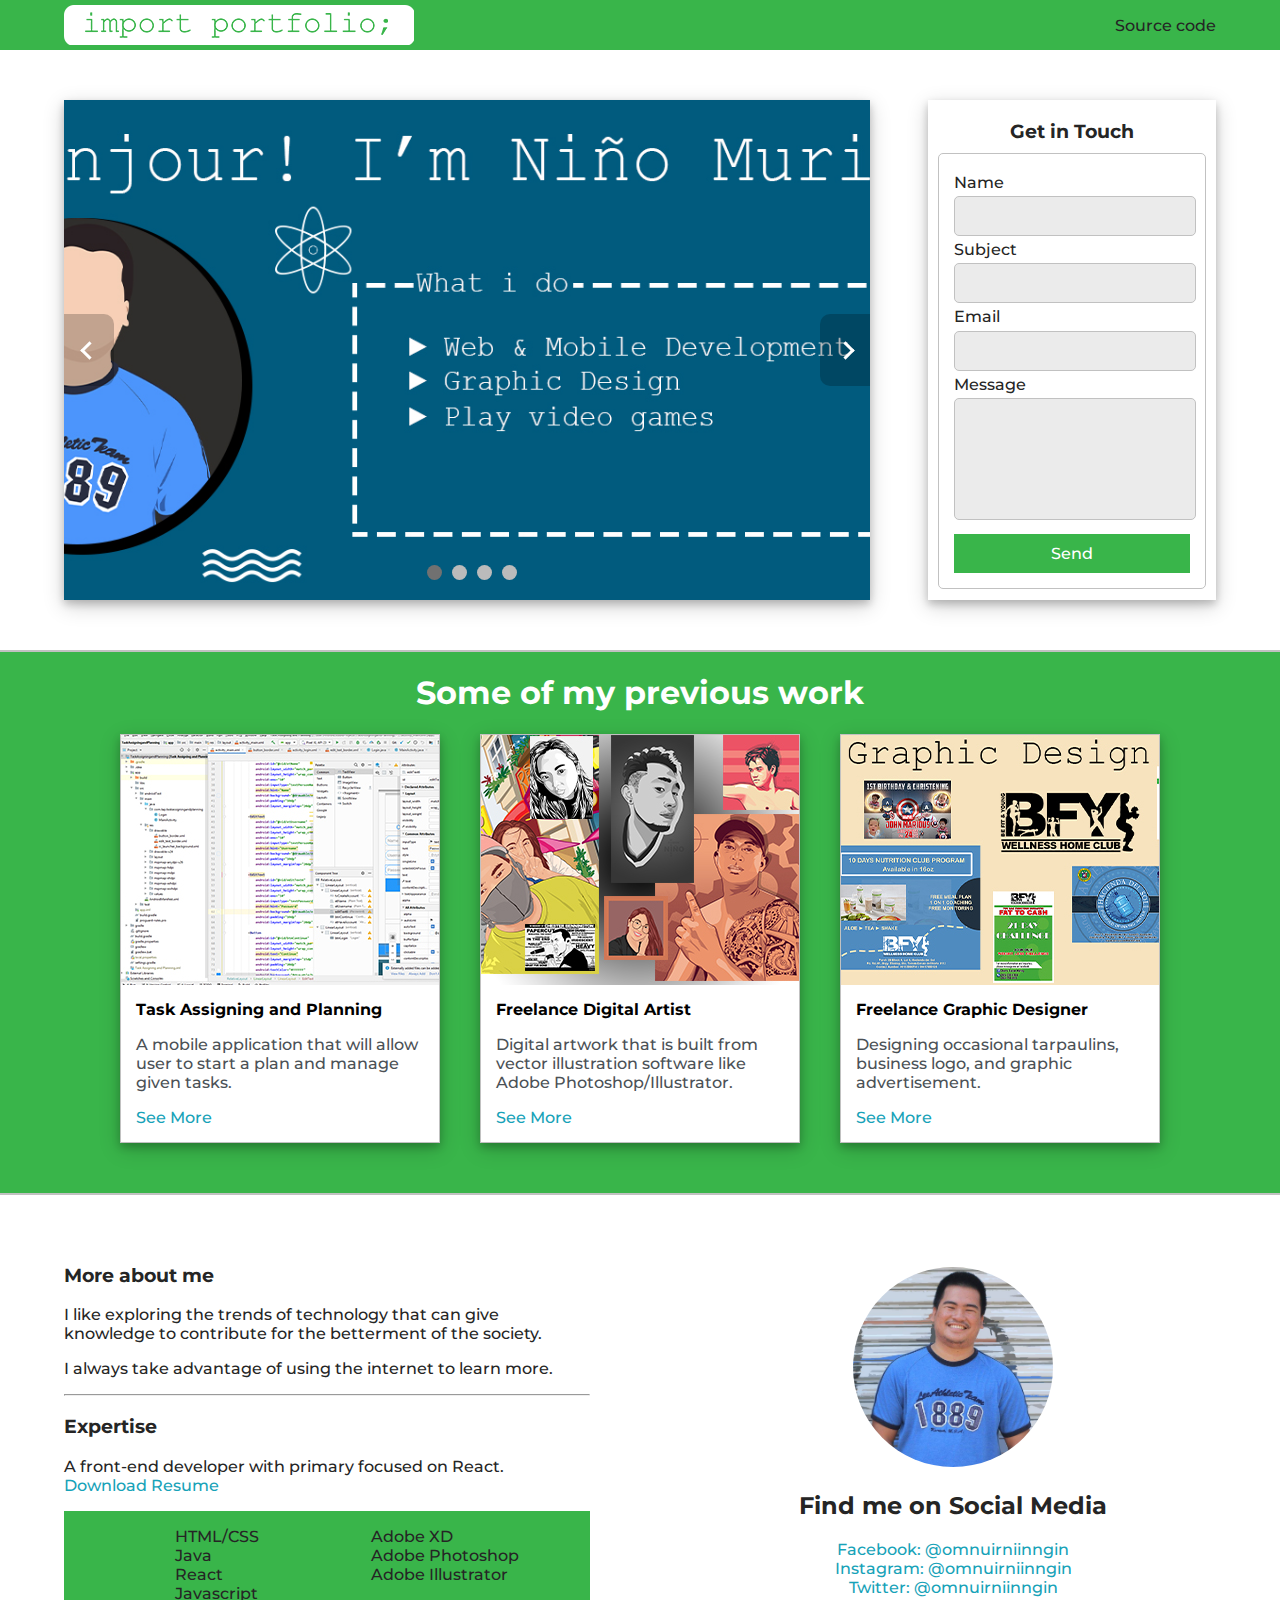
==== index.html @ 2a099489 "Add files via upload" ====
<!DOCTYPE html>
<html>
    <head>
        <title>Nino Muring</title>

        <meta name="viewport" content="width=device-width",
        initial-scale=1, maximum-scale=1, minimum-scale=1/>

        <link rel="stylesheet" type="text/css" href="default.css">

        <style>
            @import url('https://fonts.googleapis.com/css2?family=Montserrat:wght@500&display=swap');
        </style>
    </head>
    <body>
        <header>
            <img id="logo" src="images/logo.png" alt="logo">
            <a target="_blank" href="#">Source code</a>
        </header>

        <section class="s1">
            <div class="main_container">
                <div class="section_one_wrapper">
                    <div class="gallery_container">
                        <div class="slide_container">
                            <div onclick="plusSlides(-1)" class="left_arrow"><span class="arrow arrow_left"></span></div>
                            <div onclick="plusSlides(1)" class="right_arrow"><span class="arrow arrow_right"></span></div>
                            <div class="image_holder">
                                <img src="images/img_1.jpg">
                            </div>
                            <div class="image_holder">
                                <img src="images/img_2.jpg">
                            </div>
                            <div class="image_holder">
                                <img src="images/img_3.jpg">
                            </div>
                            <div class="image_holder">
                                <img src="images/img_4.jpg">
                            </div>
                            <div id="dots_container"></div>
                        </div>
                    </div>
            
                    <div class="contact_form">
                        <h3 style="text-align: center; margin: 10px;">Get in Touch</h3>
                        <form action="" id="contact_form">
                            <label for="">Name</label>
                            <input class="input_field" type="text" name="name">
        
                            <label for="">Subject</label>
                            <input class="input_field" type="text" name="subject">
        
                            <label for="">Email</label>
                            <input class="input_field" type="text" name="email">
        
                            <label for="">Message</label>
                            <textarea class="input_field" type="text" name="message"></textarea>
        
                            <input id="submit_btn" type="submit" value="Send">
                        </form>
                    </div>
                </div>
            </div>
        </section>

        <section class="s2">
            <div class="main_container">
                <div class="section_title">
                    <h1 style="text-align: center; color: #fff;">Some of my previous work</h1>
                </div>

                <div class="works_wrapper">

                    <div class="post">
                        <img class="thumbnail" src="images/tap.jpg" alt="">
                        <div class="work_preview">
                            <h4 class="work_title">Task Assigning and Planning</h4>
                            <p class="work_intro">A mobile application that will allow user
                                to start a plan and manage given tasks. </p>
                            <a href="#">See More</a>
                        </div>
                    </div>

                    <div class="post">
                        <img class="thumbnail" src="images/digiart.jpg" alt="">
                        <div class="work_preview">
                            <h4 class="work_title">Freelance Digital Artist</h4>
                            <p class="work_intro">Digital artwork that is built from
                                vector illustration software like Adobe Photoshop/Illustrator.
                            </p>
                            <a href="#">See More</a>
                        </div>
                    </div>

                    <div class="post">
                        <img class="thumbnail" src="images/graphic_design.jpg" alt="">
                        <div class="work_preview">
                            <h4 class="work_title">Freelance Graphic Designer</h4>
                            <p class="work_intro">Designing occasional tarpaulins, business logo, and 
                                graphic advertisement.
                            </p>
                            <a href="#">See More</a>
                        </div>
                    </div>

                </div>
            </div>
        </section>

        <section class="s1">
            <div class="main_container">

                <div class="about_wrapper">
                    <div class="about_me">
                        
                        <h3>More about me</h3>
                        <p>I like exploring the trends of technology that can give
                            knowledge to contribute for the betterment of the society.
                        </p>

                        <p>I always take advantage of using the internet to learn more.
                        </p>

                        <hr>

                        <h3>Expertise</h3>
                        
                        <p>A front-end developer with primary focused on React. <a target="_blank" href="#">
                            Download Resume
                        </a></p>

                        <div id="skills">
                            <ul>
                                <li>HTML/CSS</li>
                                <li>Java</li>
                                <li>React</li>
                                <li>Javascript</li>
                            </ul>

                            <ul>
                                <li>Adobe XD</li>
                                <li>Adobe Photoshop</li>
                                <li>Adobe Illustrator</li>
                            </ul>

                        </div>
                    </div>

                    <div class="social_links">
                        <img id="social_img" src="images/profile.jpg" alt="">
                        <h2>Find me on Social Media</h2>
                        <a target="_blank" href="#">Facebook: @omnuirniinngin</a>
                        <br>
                        <a target="_blank" href="#">Instagram: @omnuirniinngin</a>
                        <br>
                        <a target="_blank" href="#">Twitter: @omnuirniinngin</a>
                    </div>

                </div>

            </div>
        </section>

        <script src= "index.js"></script>
    </body>
</html>
---- default.css ----
:root{
    --mainColor: #39b54a;
    --secondaryColor: #ebebeb;

    --borderColor: #c1c1c1;

    --mainText: #252525;
    --secondaryText: #252525;
}


html, body{
    padding: 0;
    margin: 0;
}

h1, h2, h3, h4, h5, h6, strong{
    color: var(--mainText);
    font-family: "Montserrat", sans-serif;
}


header{
    display: flex;
    justify-content: center;
    align-items: center;
    background-color: var(--mainColor);
    padding: 10px 0px 10px;
}

li, label, input, textarea, p{
    color: var(--mainText);
    font-family: "Montserrat", sans-serif;
    font-weight: 500;
    font-size: 16px;
    resize: none;
    
}

a{
    text-decoration: none;
    color: #17a2b8;
    font-family: "Montserrat", sans-serif;
    font-weight: 500;
}

a:hover{
    color: var(--mainText);
}

ul{
    list-style: none;
}

header{
    display: flex;
    justify-content: space-between;
    align-items: center;
    padding: 5px 5%;
}

header a{
    text-decoration: none;
    font-family: "Montserrat", sans-serif;
    font-weight: 500;
    color: var(--mainText);
}

header a{
    transition: all 0.3 ease 0s;
}

header a:hover{
    color: var(--secondaryColor);
}

/* .nav_links{
    list-style: none;
}
.nav_links li{
    display: inline-block;
}
.nav_links li a{
    transition: all 0.3 ease 0s;
}
.nav_links li a:hover{
    color: var(--secondaryColor);
} */

.s1{
    overflow: auto;
    border-bottom: 2px solid var(--borderColor);
    padding-bottom: 50px;
}
.s2{
    overflow: auto;
    border-bottom: 2px solid var(--borderColor);
    background-color: var(--mainColor);
}


.gallery_container{
    width: 100%;
    height: 100%;
    max-width: 70%;
    user-select: none;
    box-shadow: 0 4px 8px 0 rgba(0, 0, 0, 0.2), 0 6px 20px 0 rgba(0, 0, 0, 0.19);
    box-sizing: border-box;
    margin-top: 50px;
    float: left;

}

.gallery_container .slide_container{
    width: 100%;
    height: 500px;
    overflow: hidden;
    background-color: var(--mainColor);
    position: relative;
}

.gallery_container .slide_container .image_holder{
    width: 100%;
    height: 500px;
    position: absolute;
    opacity: 0;
}

.gallery_container .slide_container .image_holder img{
    width: 100%;
    height: 500px;
    object-fit: cover;
}

.gallery_container .slide_container .left_arrow, .gallery_container .slide_container .right_arrow{
    width: 50px;
    background: #00000036;
    position: absolute;
    left: 0;
    z-index: 1;
    transition: background 0.5s;
    height: 72px;
    top: 50%;
    transform: translateY(-50%);
    border-top-right-radius: 10px;
    border-bottom-right-radius: 10px;
}

.gallery_container .slide_container .right_arrow{
    left: auto;
    right: 0;
    border-top-left-radius: 10px;
    border-bottom-left-radius: 10px;
    border-top-right-radius: 0px;
    border-bottom-right-radius: 0px;
    
}
.gallery_container .slide_container .left_arrow:hover, .gallery_container .slide_container .right_arrow:hover{
    background: #000000a8;
    cursor: pointer;
}

.gallery_container .slide_container .arrow{
    display: inline-block;
    border: 3px solid white;
    width: 10px;
    height: 10px;
    border-left: none;
    border-bottom: none;
    margin: auto;
    position: absolute;
    left: 0;
    right: 0;
    top: 0;
    bottom: 0;
}

.gallery_container .slide_container .arrow.arrow_left{
    transform: rotateZ(-135deg);
}
.gallery_container .slide_container .arrow.arrow_right{
    transform: rotateZ(45deg);
}
.gallery_container .slide_container #dots_container{
    width: 100%;
    height: 11px;
    text-align: center;
    box-sizing: border-box;
    position: absolute;
    bottom: 0;
    z-index: 1;
    padding-bottom: 35px;
}
.gallery_container .slide_container #dots_container .dots{
    display: inline-block;
    width: 15px;
    height: 15px;
    border-radius: 50%;
    margin-left: 10px;
    background-color: #bbb;
    cursor: pointer;
    transition: background-color 0.5s;
}
.gallery_container #dots_container .dots:hover, .gallery_container #dots_container .dots.active{
    background-color: #717171;

}

.gallery_container .moveLeftCurrentSlide{
    animation-name: moveLeftCurrent;
    animation-duration: 0.5s;
    animation-timing-function: linear;
    animation-fill-mode:forwards;

}
.gallery_container .moveLeftNextSlide{
    animation-name: moveLeftNext;
    animation-duration: 0.5s;
    animation-timing-function: linear;
    animation-fill-mode:forwards;
}
@keyframes moveLeftCurrent {
    from {margin-left: 0;opacity: 1;}
    to {margin-left: -100%;opacity: 1;}
}
@keyframes moveLeftNext {
    from {margin-left: 100%;opacity: 1;}
    to {margin-left: 0%;opacity: 1;}
}

.gallery_container .moveRightCurrentSlide{
    animation-name: moveRightCurrent;
    animation-duration: 0.5s;
    animation-timing-function: linear;
    animation-fill-mode:forwards;
}
.gallery_container .moveRightPrevSlide{
    animation-name: moveRightPrev;
    animation-duration: 0.5s;
    animation-timing-function: linear;
    animation-fill-mode:forwards;
}
@keyframes moveRightCurrent {
    from {margin-left: 0;opacity: 1;}
    to {margin-left: 100%;opacity: 1;}
}
@keyframes moveRightPrev {
    from {margin-left: -100%;opacity: 1;}
    to {margin-left: 0%;opacity: 1;}
}

.contact_form{
    grid-area: contact_form;
    box-sizing: border-box;
    width: 100%;
    height: 500px;
    user-select: none;
    max-width: 25%;
    box-shadow: 0 4px 8px 0 rgba(0, 0, 0, 0.2), 0 6px 20px 0 rgba(0, 0, 0, 0.19);
    padding: 10px;
    float: right;
    margin-top: 50px;
}

#contact_form{
    display: block;
    margin: 0 auto;
    padding: 15px;
    border-radius: 5px;
    border: 1px solid var(--borderColor);
}
#contact_form label{
    line-height: 1.7em;
}
#contact_form textarea{
    min-height: 100px;
    font-size: 14px;
}
.input_field{
    width: 100%;
    padding-top: 10px;
    padding-bottom: 10px;
    background-color: var(--secondaryColor);
    border-radius: 5px;
    border: 1px solid var(--borderColor);
    font-size: 14px;
}

#submit_btn{
    margin-top: 10px;
    width: 100%;
    padding-top: 10px;
    padding-bottom: 10px;
    color: #fff;
    background-color: var(--mainColor);
    border: none;
}

.works_wrapper{
    display: grid;
    grid-template-columns: repeat(auto-fit, 320px);
    gap: 40px;
    justify-content: center;
    padding-bottom: 50px;
}

.post{
    border: 1px solid var(--borderColor);
    background-color: #fff;
    box-shadow: 0 4px 8px 0 rgba(0, 0, 0, 0.2), 0 6px 20px 0 rgba(0, 0, 0, 0.19);
}

.thumbnail{
    width: 100%;
    height: 250px;
    display: block;
    object-fit: cover;
}

.work_preview{
    
    padding: 15px;
}

.work_title{
    color: black;
    margin: 0;
}

.work_intro{
    color: #4b5156;
    font-size: 16px;
}

.about_wrapper{
    display: grid;
    grid-template-columns: repeat(auto-fit, minmax(320px, 1fr));
    padding-bottom: 50px;
    padding-top: 50px;
    gap: 100px;
}

#skills{
    display: flex;
    justify-content: space-evenly;
    background-color: var(--mainColor);
}

.social_links{
    align-content: center;
    text-align: center;
}

#social_img{
    width: 200px;
    height: 200px;
    border-radius: 50%;
}

.main_container{
    width: 90%;
    margin: 0 auto;
}

@media screen and (max_width: 1200px){
    .main_container{
        width: 95%;
    }
}

@media screen and (max_width: 800px){
    
}
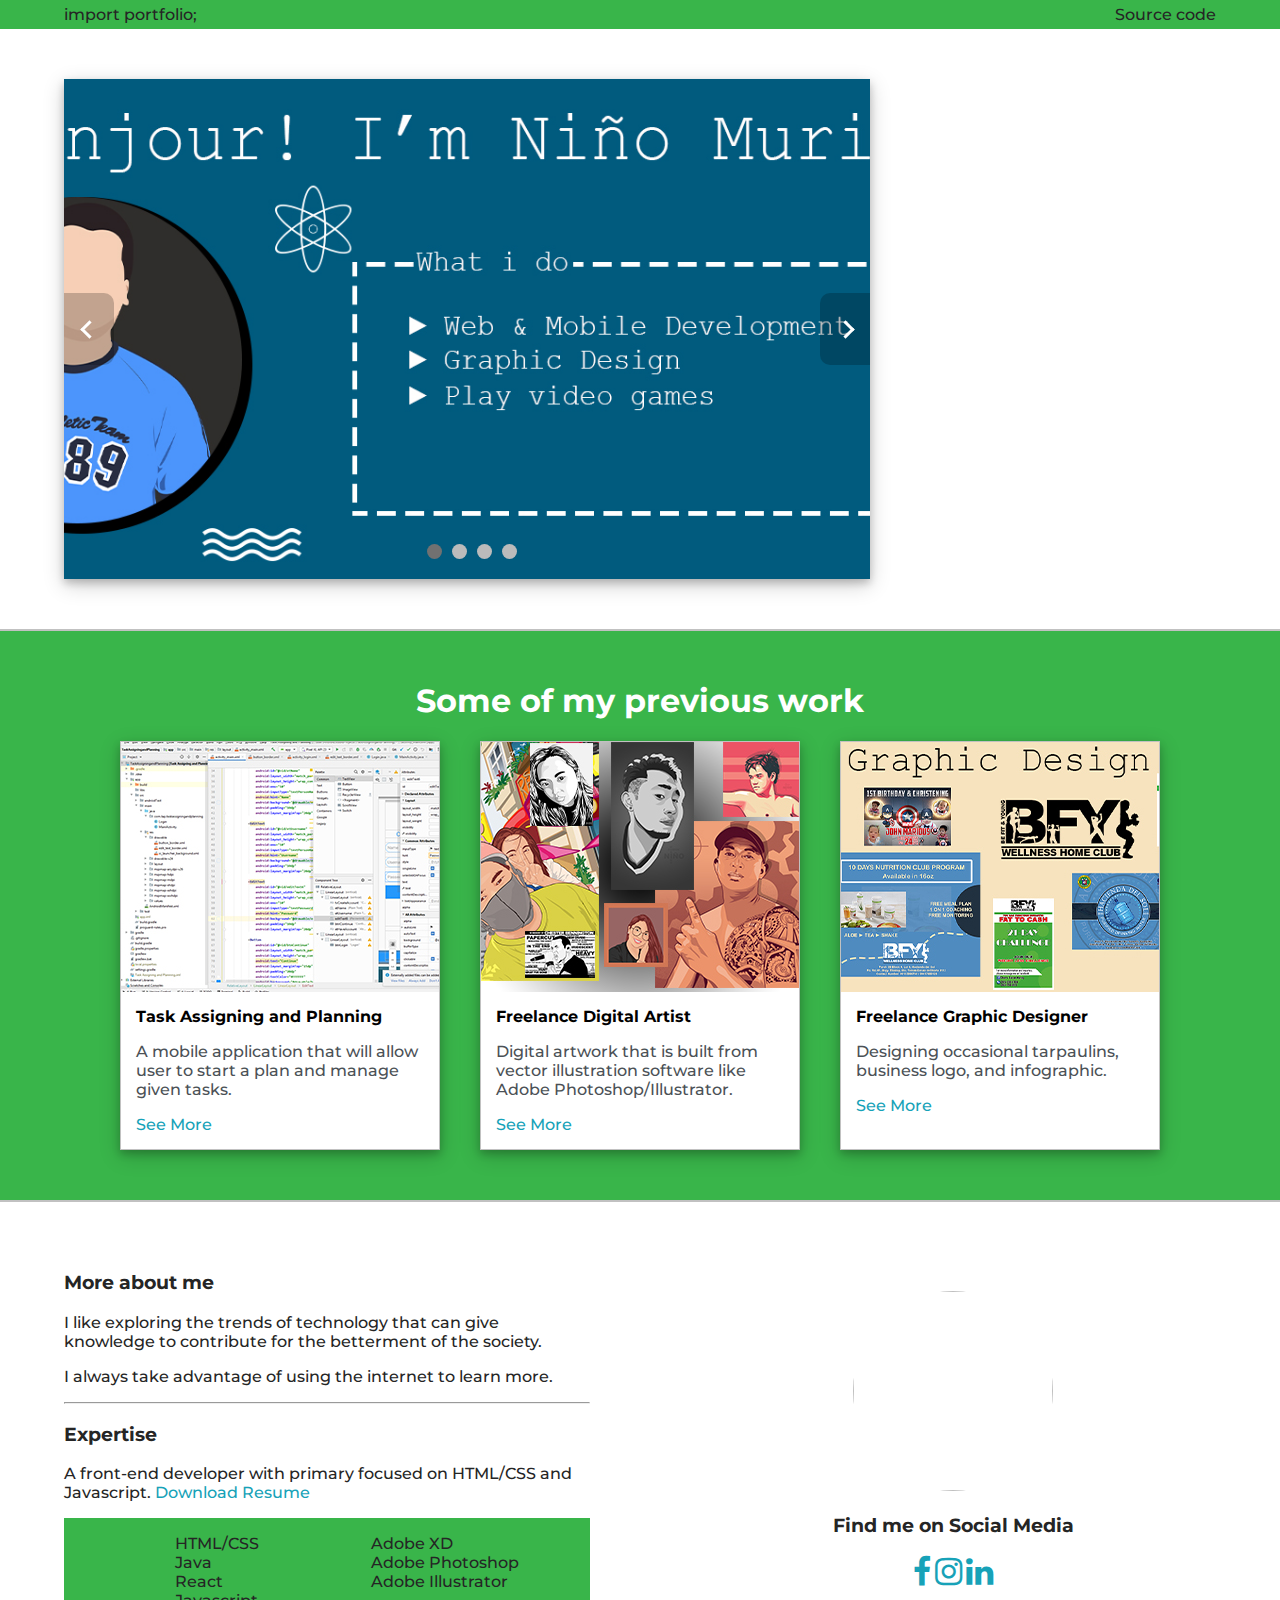
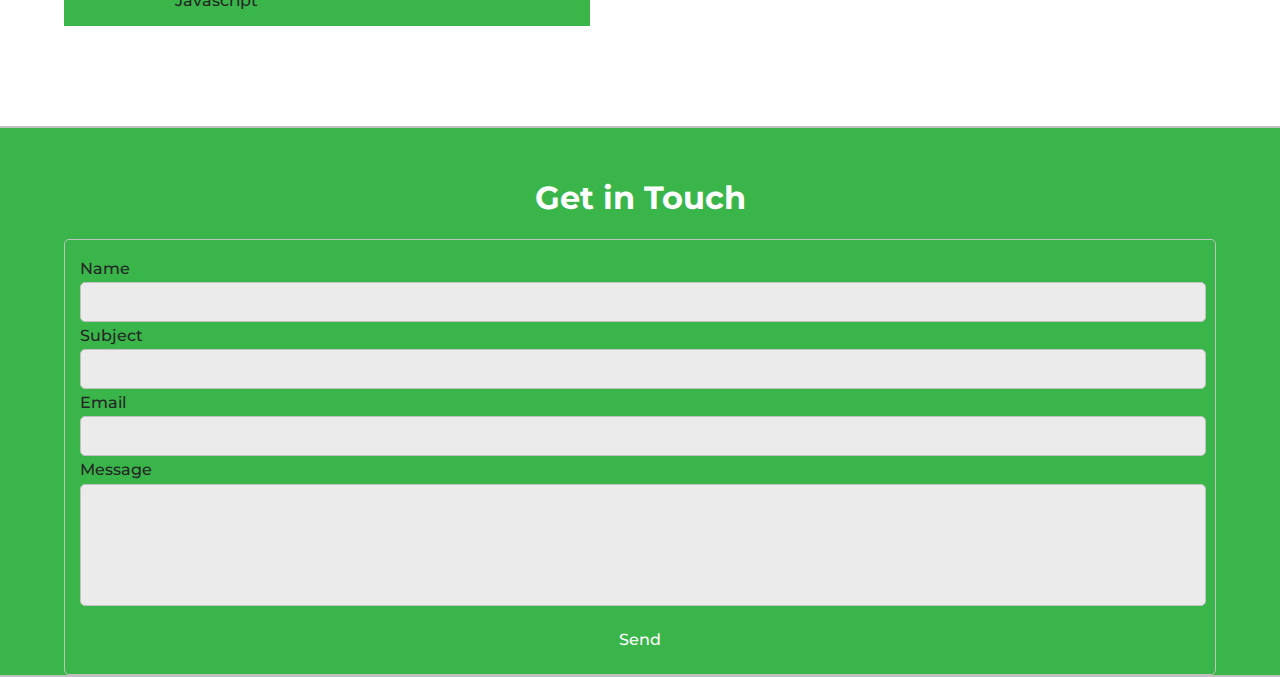
==== commit 2444f4ac: "URL Updated" ====
--- a/index.html
+++ b/index.html
@@ -8,14 +8,16 @@
 
         <link rel="stylesheet" type="text/css" href="default.css">
 
+        <link rel="stylesheet" href="https://cdnjs.cloudflare.com/ajax/libs/font-awesome/4.7.0/css/font-awesome.min.css">
+
         <style>
             @import url('https://fonts.googleapis.com/css2?family=Montserrat:wght@500&display=swap');
         </style>
     </head>
     <body>
         <header>
-            <img id="logo" src="images/logo.png" alt="logo">
-            <a target="_blank" href="#">Source code</a>
+            <a id="text_logo" href="#">import portfolio;</a>
+            <a target="_blank" href="https://github.com/omnuirniinngin/omnuirniinngin.github.io">Source code</a>
         </header>
 
         <section class="s1">
@@ -40,34 +42,13 @@
                             <div id="dots_container"></div>
                         </div>
                     </div>
-            
-                    <div class="contact_form">
-                        <h3 style="text-align: center; margin: 10px;">Get in Touch</h3>
-                        <form action="" id="contact_form">
-                            <label for="">Name</label>
-                            <input class="input_field" type="text" name="name">
-        
-                            <label for="">Subject</label>
-                            <input class="input_field" type="text" name="subject">
-        
-                            <label for="">Email</label>
-                            <input class="input_field" type="text" name="email">
-        
-                            <label for="">Message</label>
-                            <textarea class="input_field" type="text" name="message"></textarea>
-        
-                            <input id="submit_btn" type="submit" value="Send">
-                        </form>
-                    </div>
                 </div>
             </div>
         </section>
 
         <section class="s2">
             <div class="main_container">
-                <div class="section_title">
-                    <h1 style="text-align: center; color: #fff;">Some of my previous work</h1>
-                </div>
+                <h1 style="text-align: center; color: #fff; margin-top: 50px;">Some of my previous work</h1>
 
                 <div class="works_wrapper">
 
@@ -88,7 +69,7 @@
                             <p class="work_intro">Digital artwork that is built from
                                 vector illustration software like Adobe Photoshop/Illustrator.
                             </p>
-                            <a href="#">See More</a>
+                            <a target="_blank" href="https://drive.google.com/drive/folders/13EM7Zf1nXkrMxq08PW7M4SujTU2urE2M?usp=sharing">See More</a>
                         </div>
                     </div>
 
@@ -97,9 +78,9 @@
                         <div class="work_preview">
                             <h4 class="work_title">Freelance Graphic Designer</h4>
                             <p class="work_intro">Designing occasional tarpaulins, business logo, and 
-                                graphic advertisement.
+                                infographic.
                             </p>
-                            <a href="#">See More</a>
+                            <a target="_blank" href="https://drive.google.com/drive/folders/16sbz3efKEucH9uB_eJv7riZbVxsozrEk?usp=sharing">See More</a>
                         </div>
                     </div>
 
@@ -125,7 +106,7 @@
 
                         <h3>Expertise</h3>
                         
-                        <p>A front-end developer with primary focused on React. <a target="_blank" href="#">
+                        <p>A front-end developer with primary focused on HTML/CSS and Javascript. <a target="_blank" href="#">
                             Download Resume
                         </a></p>
 
@@ -147,13 +128,11 @@
                     </div>
 
                     <div class="social_links">
-                        <img id="social_img" src="images/profile.jpg" alt="">
-                        <h2>Find me on Social Media</h2>
-                        <a target="_blank" href="#">Facebook: @omnuirniinngin</a>
-                        <br>
-                        <a target="_blank" href="#">Instagram: @omnuirniinngin</a>
-                        <br>
-                        <a target="_blank" href="#">Twitter: @omnuirniinngin</a>
+                        <img id="social_img" src="images/cover.jpg" alt="">
+                        <h3>Find me on Social Media</h3>
+                        <a id="first" class="fa fa-facebook fa-2x" target="_blank" href="https://www.facebook.com/omnuirniinngin"></a>
+                        <a class="fa fa-instagram fa-2x" href="https://www.instagram.com/7265746172646f6c64736f756c"></a>
+                        <a class="fa fa-linkedin fa-2x" href="www.linkedin.com/in/nino-muring"></a>
                     </div>
 
                 </div>
@@ -161,6 +140,29 @@
             </div>
         </section>
 
+        <section class="s2">
+            <div class="main_container">
+                <h1 style="text-align: center; margin-top: 50px; color: #fff;">Get in Touch</h3>
+
+                <form action="" id="contact_form">
+                    <label for="">Name</label>
+                    <input class="input_field" type="text" name="name">
+
+                    <label for="">Subject</label>
+                    <input class="input_field" type="text" name="subject">
+
+                    <label for="">Email</label>
+                    <input class="input_field" type="text" name="email">
+
+                    <label for="">Message</label>
+                    <textarea class="input_field" name="message"></textarea>
+
+                    <input id="submit_btn" type="submit" value="Send">
+                </form>
+
+            </div>
+        </section>
+
         <script src= "index.js"></script>
     </body>
 </html>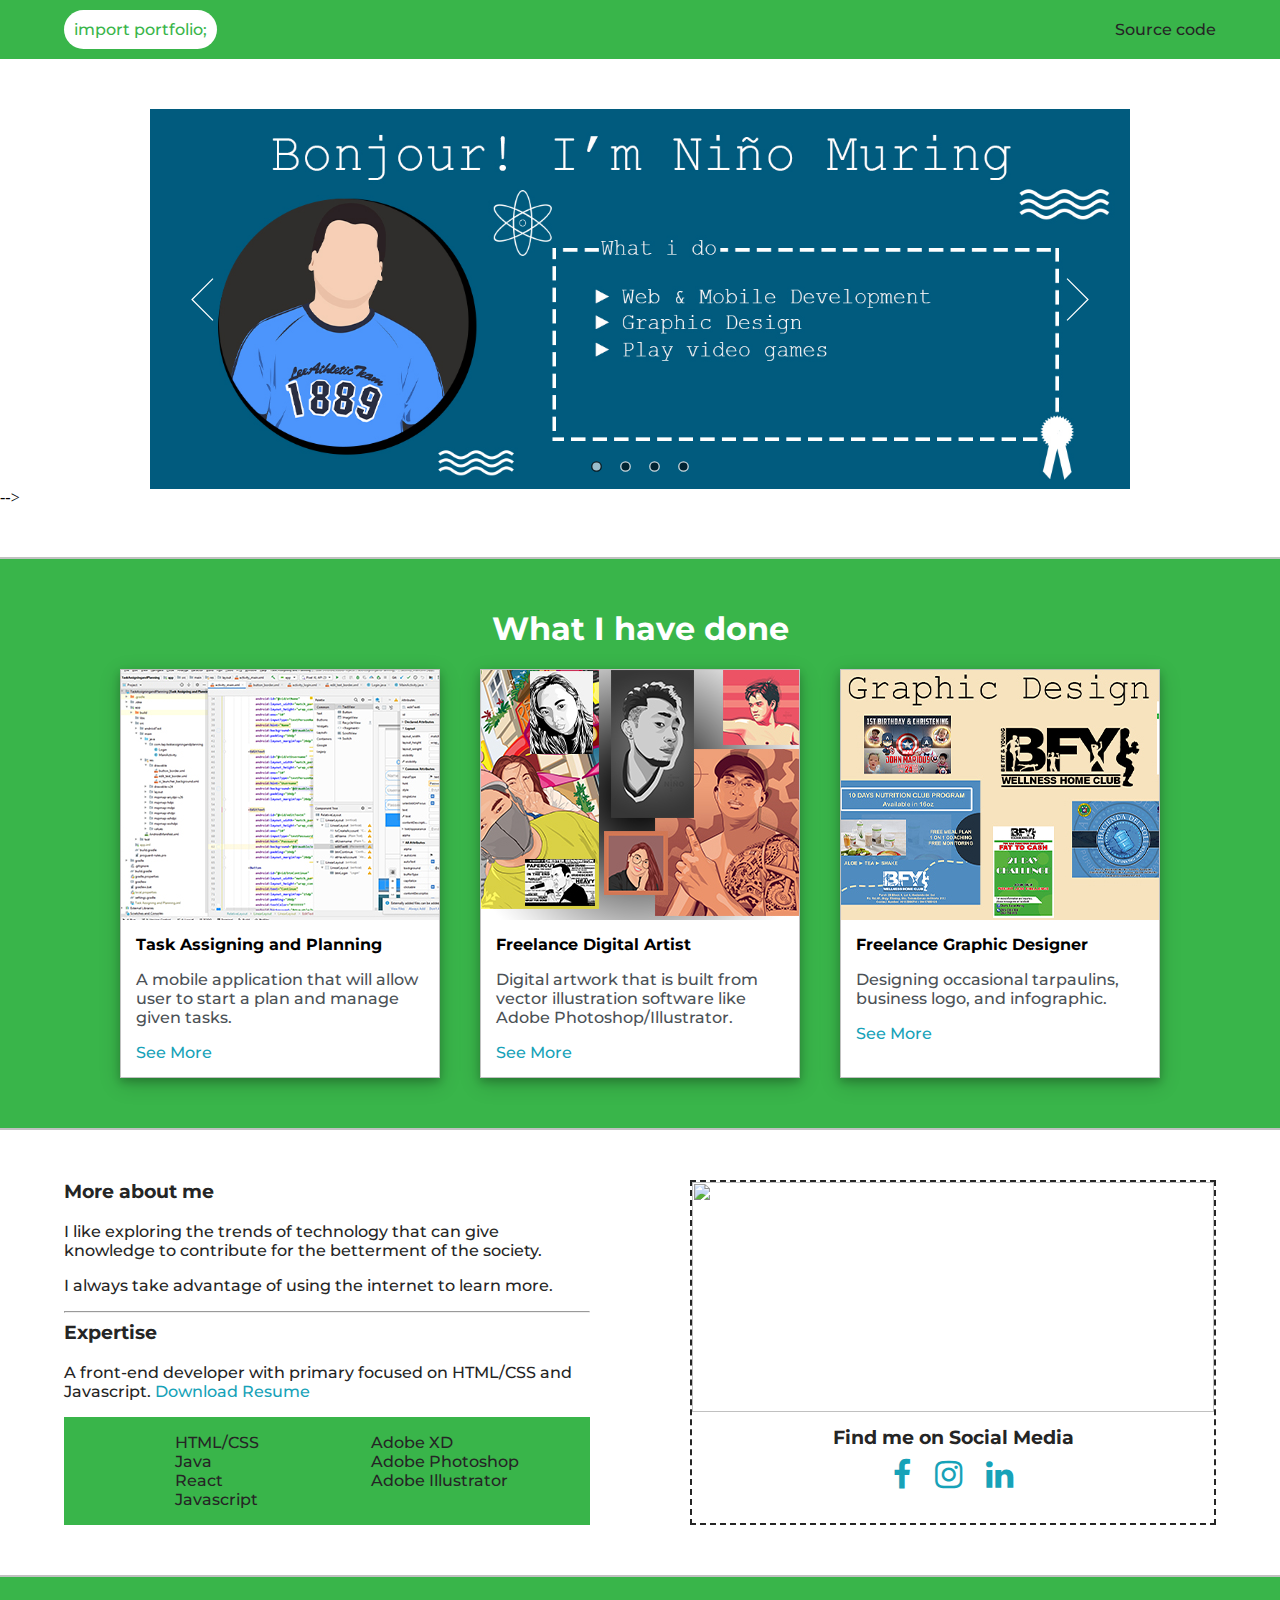
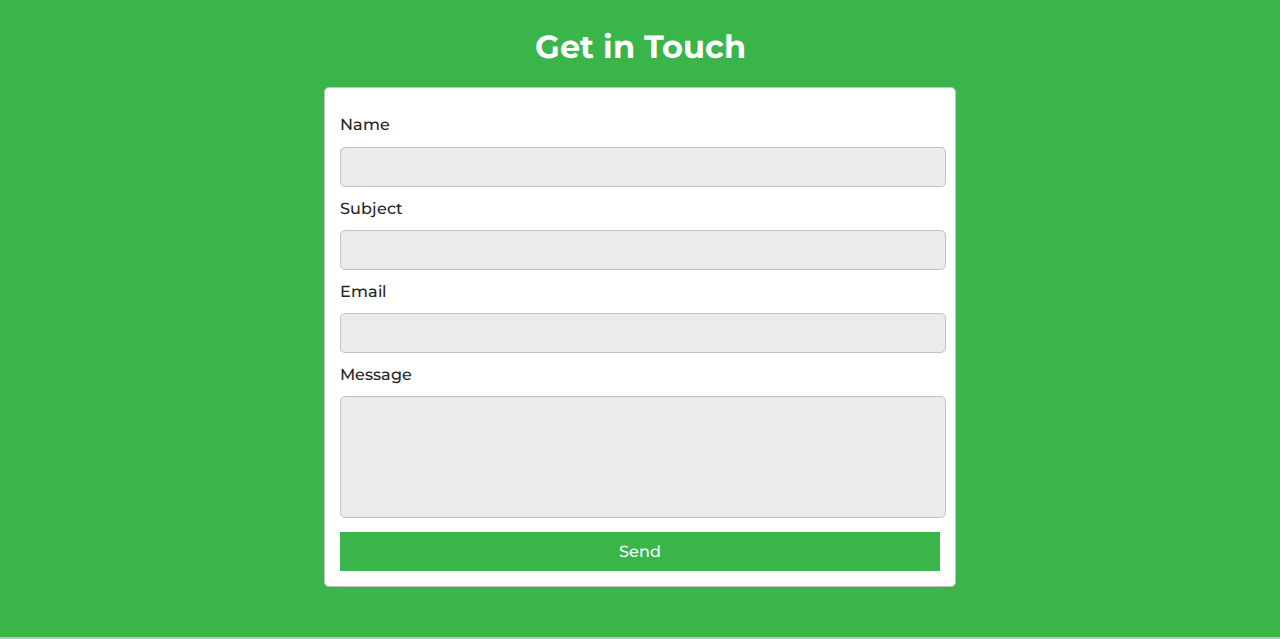
==== commit 9d10dd66: "Slider updated using jssor" ====
--- a/index.html
+++ b/index.html
@@ -16,39 +16,162 @@
     </head>
     <body>
         <header>
-            <a id="text_logo" href="#">import portfolio;</a>
+            <a id="text_logo" href="https://omnuirniinngin.github.io" >import portfolio;</a>
             <a target="_blank" href="https://github.com/omnuirniinngin/omnuirniinngin.github.io">Source code</a>
         </header>
 
         <section class="s1">
             <div class="main_container">
-                <div class="section_one_wrapper">
-                    <div class="gallery_container">
-                        <div class="slide_container">
-                            <div onclick="plusSlides(-1)" class="left_arrow"><span class="arrow arrow_left"></span></div>
-                            <div onclick="plusSlides(1)" class="right_arrow"><span class="arrow arrow_right"></span></div>
-                            <div class="image_holder">
-                                <img src="images/img_1.jpg">
-                            </div>
-                            <div class="image_holder">
-                                <img src="images/img_2.jpg">
-                            </div>
-                            <div class="image_holder">
-                                <img src="images/img_3.jpg">
-                            </div>
-                            <div class="image_holder">
-                                <img src="images/img_4.jpg">
-                            </div>
-                            <div id="dots_container"></div>
-                        </div>
+                <!-- #region Jssor Slider Begin -->
+                <!-- Generator: Jssor Slider Composer -->
+                <!-- Source: https://www.jssor.com/demos/image-slider.slider/=edit -->
+                <script src="js/jssor.slider-28.0.0.min.js" type="text/javascript"></script>
+                <script type="text/javascript">
+                    window.jssor_1_slider_init = function() {
+
+                        var jssor_1_SlideoTransitions = [
+                        [{b:500,d:1000,x:0,e:{x:6}}],
+                        [{b:-1,d:1,x:100,p:{x:{d:1,dO:9}}},{b:0,d:2000,x:0,e:{x:6},p:{x:{dl:0.1}}}],
+                        [{b:-1,d:1,x:200,p:{x:{d:1,dO:9}}},{b:0,d:2000,x:0,e:{x:6},p:{x:{dl:0.1}}}],
+                        [{b:-1,d:1,rX:20,rY:90},{b:0,d:4000,rX:0,e:{rX:1}}],
+                        [{b:-1,d:1,rY:-20},{b:0,d:4000,rY:-90,e:{rY:7}}],
+                        [{b:-1,d:1,sX:2,sY:2},{b:1000,d:3000,sX:1,sY:1,e:{sX:1,sY:1}}],
+                        [{b:-1,d:1,sX:2,sY:2},{b:1000,d:5000,sX:1,sY:1,e:{sX:3,sY:3}}],
+                        [{b:-1,d:1,tZ:300},{b:0,d:2000,o:1},{b:3500,d:3500,tZ:0,e:{tZ:1}}],
+                        [{b:-1,d:1,x:20,p:{x:{o:33,r:0.5}}},{b:0,d:1000,x:0,o:0.5,e:{x:3,o:1},p:{x:{dl:0.05,o:33},o:{dl:0.02,o:68,rd:2}}},{b:1000,d:1000,o:1,e:{o:1},p:{o:{dl:0.05,o:68,rd:2}}}],
+                        [{b:-1,d:1,da:[0,700]},{b:0,d:600,da:[700,700],e:{da:1}}],
+                        [{b:600,d:1000,o:0.4}],
+                        [{b:-1,d:1,da:[0,400]},{b:200,d:600,da:[400,400],e:{da:1}}],
+                        [{b:800,d:1000,o:0.4}],
+                        [{b:-1,d:1,sX:1.1,sY:1.1},{b:0,d:1600,o:1},{b:1600,d:5000,sX:0.9,sY:0.9,e:{sX:1,sY:1}}],
+                        [{b:0,d:1000,o:1,p:{o:{o:4}}}],
+                        [{b:1000,d:1000,o:1,p:{o:{o:4}}}]
+                        ];
+
+                        var jssor_1_options = {
+                        $AutoPlay: 1,
+                        $CaptionSliderOptions: {
+                            $Class: $JssorCaptionSlideo$,
+                            $Transitions: jssor_1_SlideoTransitions
+                        },
+                        $ArrowNavigatorOptions: {
+                            $Class: $JssorArrowNavigator$
+                        },
+                        $BulletNavigatorOptions: {
+                            $Class: $JssorBulletNavigator$,
+                            $SpacingX: 16,
+                            $SpacingY: 16
+                        }
+                        };
+
+                        var jssor_1_slider = new $JssorSlider$("jssor_1", jssor_1_options);
+
+                        /*#region responsive code begin*/
+
+                        var MAX_WIDTH = 980;
+
+                        function ScaleSlider() {
+                            var containerElement = jssor_1_slider.$Elmt.parentNode;
+                            var containerWidth = containerElement.clientWidth;
+
+                            if (containerWidth) {
+
+                                var expectedWidth = Math.min(MAX_WIDTH || containerWidth, containerWidth);
+
+                                jssor_1_slider.$ScaleWidth(expectedWidth);
+                            }
+                            else {
+                                window.setTimeout(ScaleSlider, 30);
+                            }
+                        }
+
+                        ScaleSlider();
+
+                        $Jssor$.$AddEvent(window, "load", ScaleSlider);
+                        $Jssor$.$AddEvent(window, "resize", ScaleSlider);
+                        $Jssor$.$AddEvent(window, "orientationchange", ScaleSlider);
+                        /*#endregion responsive code end*/
+                    };
+                </script>
+
+                <style>
+                    /*jssor slider loading skin double-tail-spin css*/
+                    .jssorl-004-double-tail-spin img {
+                        animation-name: jssorl-004-double-tail-spin;
+                        animation-duration: 1.6s;
+                        animation-iteration-count: infinite;
+                        animation-timing-function: linear;
+                    }
+
+                    @keyframes jssorl-004-double-tail-spin {
+                        from { transform: rotate(0deg); }
+                        to { transform: rotate(360deg); }
+                    }
+
+                    /*jssor slider bullet skin 031 css*/
+                    .jssorb031 {position:absolute;}
+                    .jssorb031 .i {position:absolute;cursor:pointer;}
+                    .jssorb031 .i .b {fill:#000;fill-opacity:0.6;stroke:#fff;stroke-width:1600;stroke-miterlimit:10;stroke-opacity:0.8;}
+                    .jssorb031 .i:hover .b {fill:#fff;fill-opacity:1;stroke:#000;stroke-opacity:1;}
+                    .jssorb031 .iav .b {fill:#fff;stroke:#000;stroke-width:1600;fill-opacity:.6;}
+                    .jssorb031 .i.idn {opacity:.3;}
+
+                    /*jssor slider arrow skin 051 css*/
+                    .jssora051 {display:block;position:absolute;cursor:pointer;}
+                    .jssora051 .a {fill:none;stroke:#fff;stroke-width:360;stroke-miterlimit:10;}
+                    .jssora051:hover {opacity:.8;}
+                    .jssora051.jssora051dn {opacity:.5;}
+                    .jssora051.jssora051ds {opacity:.3;pointer-events:none;}
+                </style>
+                <div id="jssor_1" style="position:relative;margin:0 auto;top:0px;left:0px;width:980px;height:380px;overflow:hidden;visibility:hidden;margin-top: 50px;">
+                    <!-- Loading Screen -->
+                    <div data-u="loading" class="jssorl-004-double-tail-spin" style="position:absolute;top:0px;left:0px;width:100%;height:100%;text-align:center;background-color:rgba(0,0,0,0.7);">
+                        <img style="margin-top:-19px;position:relative;top:50%;width:38px;height:38px;" src="images/double-tail-spin.svg" />
+                    </div>
+                    <div data-u="slides" style="cursor:default;position:relative;top:0px;left:0px;width:980px;height:380px;overflow:hidden;">
+                        <div>
+                            <img data-u="image" src="images/img_1.jpg" />
+                        </div>
+                        <div>
+                            <img data-u="image" src="images/img_2.jpg" />
+                        </div>
+                        <div>
+                            <img data-u="image" src="images/img_3.jpg" />
+                        </div>
+                        <div>
+                            <img data-u="image" src="images/img_4.jpg" />
+                        </div>
+                    </div>
+                    <!-- Bullet Navigator -->
+                    <div data-u="navigator" class="jssorb031" style="position:absolute;bottom:16px;right:16px;" data-autocenter="1" data-scale="0.5" data-scale-bottom="0.75">
+                        <div data-u="prototype" class="i" style="width:13px;height:13px;">
+                            <svg viewbox="0 0 16000 16000" style="position:absolute;top:0;left:0;width:100%;height:100%;">
+                                <circle class="b" cx="8000" cy="8000" r="5800"></circle>
+                            </svg>
+                        </div>
+                    </div>
+                    <!-- Arrow Navigator -->
+                    <div data-u="arrowleft" class="jssora051" style="width:55px;height:55px;top:0px;left:25px;" data-autocenter="2" data-scale="0.75" data-scale-left="0.75">
+                        <svg viewbox="0 0 16000 16000" style="position:absolute;top:0;left:0;width:100%;height:100%;">
+                            <polyline class="a" points="11040,1920 4960,8000 11040,14080 "></polyline>
+                        </svg>
+                    </div>
+                    <div data-u="arrowright" class="jssora051" style="width:55px;height:55px;top:0px;right:25px;" data-autocenter="2" data-scale="0.75" data-scale-right="0.75">
+                        <svg viewbox="0 0 16000 16000" style="position:absolute;top:0;left:0;width:100%;height:100%;">
+                            <polyline class="a" points="4960,1920 11040,8000 4960,14080 "></polyline>
+                        </svg>
                     </div>
                 </div>
+                <script type="text/javascript">jssor_1_slider_init();
+                </script>
+                <!-- #endregion Jssor Slider End -->
+                </div> -->
             </div>
         </section>
 
         <section class="s2">
             <div class="main_container">
-                <h1 style="text-align: center; color: #fff; margin-top: 50px;">Some of my previous work</h1>
+                <h1 style="text-align: center; color: #fff; margin-top: 50px;">What I have done</h1>
 
                 <div class="works_wrapper">
 
@@ -131,8 +254,8 @@
                         <img id="social_img" src="images/cover.jpg" alt="">
                         <h3>Find me on Social Media</h3>
                         <a id="first" class="fa fa-facebook fa-2x" target="_blank" href="https://www.facebook.com/omnuirniinngin"></a>
-                        <a class="fa fa-instagram fa-2x" href="https://www.instagram.com/7265746172646f6c64736f756c"></a>
-                        <a class="fa fa-linkedin fa-2x" href="www.linkedin.com/in/nino-muring"></a>
+                        <a class="fa fa-instagram fa-2x" target="_blank" href="https://www.instagram.com/7265746172646f6c64736f756c"></a>
+                        <a class="fa fa-linkedin fa-2x" target="_blank" href="https://www.linkedin.com/in/ni%C3%B1o-muring-2a7029133"></a>
                     </div>
 
                 </div>
--- a/default.css
+++ b/default.css
@@ -17,15 +17,7 @@
 h1, h2, h3, h4, h5, h6, strong{
     color: var(--mainText);
     font-family: "Montserrat", sans-serif;
-}
-
-
-header{
-    display: flex;
-    justify-content: center;
-    align-items: center;
-    background-color: var(--mainColor);
-    padding: 10px 0px 10px;
+    margin-top: 0;
 }
 
 li, label, input, textarea, p{
@@ -53,10 +45,22 @@
 }
 
 header{
+    background-color: var(--mainColor);
     display: flex;
     justify-content: space-between;
     align-items: center;
-    padding: 5px 5%;
+    padding: 10px 5%;
+}
+
+#text_logo{
+    color: var(--mainColor);
+    background-color: #fff;
+    padding: 10px;
+    border-radius: 20px;
+}
+
+#text_logo a:hover{
+    color: var(--mainText);
 }
 
 header a{
@@ -73,19 +77,6 @@
 header a:hover{
     color: var(--secondaryColor);
 }
-
-/* .nav_links{
-    list-style: none;
-}
-.nav_links li{
-    display: inline-block;
-}
-.nav_links li a{
-    transition: all 0.3 ease 0s;
-}
-.nav_links li a:hover{
-    color: var(--secondaryColor);
-} */
 
 .s1{
     overflow: auto;
@@ -98,184 +89,84 @@
     background-color: var(--mainColor);
 }
 
-
-.gallery_container{
-    width: 100%;
-    height: 100%;
-    max-width: 70%;
-    user-select: none;
+.works_wrapper{
+    display: grid;
+    grid-template-columns: repeat(auto-fit, 320px);
+    gap: 40px;
+    justify-content: center;
+    padding-bottom: 50px;
+}
+
+.post{
+    border: 1px solid var(--borderColor);
+    background-color: #fff;
     box-shadow: 0 4px 8px 0 rgba(0, 0, 0, 0.2), 0 6px 20px 0 rgba(0, 0, 0, 0.19);
-    box-sizing: border-box;
-    margin-top: 50px;
-    float: left;
-
-}
-
-.gallery_container .slide_container{
-    width: 100%;
-    height: 500px;
-    overflow: hidden;
-    background-color: var(--mainColor);
-    position: relative;
-}
-
-.gallery_container .slide_container .image_holder{
-    width: 100%;
-    height: 500px;
-    position: absolute;
-    opacity: 0;
-}
-
-.gallery_container .slide_container .image_holder img{
-    width: 100%;
-    height: 500px;
+}
+
+.thumbnail{
+    width: 100%;
+    height: 250px;
+    display: block;
     object-fit: cover;
 }
 
-.gallery_container .slide_container .left_arrow, .gallery_container .slide_container .right_arrow{
-    width: 50px;
-    background: #00000036;
-    position: absolute;
-    left: 0;
-    z-index: 1;
-    transition: background 0.5s;
-    height: 72px;
-    top: 50%;
-    transform: translateY(-50%);
-    border-top-right-radius: 10px;
-    border-bottom-right-radius: 10px;
-}
-
-.gallery_container .slide_container .right_arrow{
-    left: auto;
-    right: 0;
-    border-top-left-radius: 10px;
-    border-bottom-left-radius: 10px;
-    border-top-right-radius: 0px;
-    border-bottom-right-radius: 0px;
+.work_preview{
     
-}
-.gallery_container .slide_container .left_arrow:hover, .gallery_container .slide_container .right_arrow:hover{
-    background: #000000a8;
-    cursor: pointer;
-}
-
-.gallery_container .slide_container .arrow{
-    display: inline-block;
-    border: 3px solid white;
-    width: 10px;
-    height: 10px;
-    border-left: none;
-    border-bottom: none;
-    margin: auto;
-    position: absolute;
-    left: 0;
-    right: 0;
-    top: 0;
-    bottom: 0;
-}
-
-.gallery_container .slide_container .arrow.arrow_left{
-    transform: rotateZ(-135deg);
-}
-.gallery_container .slide_container .arrow.arrow_right{
-    transform: rotateZ(45deg);
-}
-.gallery_container .slide_container #dots_container{
-    width: 100%;
-    height: 11px;
+    padding: 15px;
+}
+
+.work_title{
+    color: black;
+    margin: 0;
+}
+
+.work_intro{
+    color: #4b5156;
+    font-size: 16px;
+}
+
+.about_wrapper{
+    display: grid;
+    grid-template-columns: repeat(auto-fit, minmax(320px, 1fr));
+    padding-top: 50px;
+    gap: 100px;
+}
+#skills{
+    display: flex;
+    justify-content: space-evenly;
+    background-color: var(--mainColor);
+}
+
+.social_links{
+    border: dashed 2px var(--secondaryText);
     text-align: center;
-    box-sizing: border-box;
-    position: absolute;
-    bottom: 0;
-    z-index: 1;
-    padding-bottom: 35px;
-}
-.gallery_container .slide_container #dots_container .dots{
-    display: inline-block;
-    width: 15px;
-    height: 15px;
-    border-radius: 50%;
-    margin-left: 10px;
-    background-color: #bbb;
-    cursor: pointer;
-    transition: background-color 0.5s;
-}
-.gallery_container #dots_container .dots:hover, .gallery_container #dots_container .dots.active{
-    background-color: #717171;
-
-}
-
-.gallery_container .moveLeftCurrentSlide{
-    animation-name: moveLeftCurrent;
-    animation-duration: 0.5s;
-    animation-timing-function: linear;
-    animation-fill-mode:forwards;
-
-}
-.gallery_container .moveLeftNextSlide{
-    animation-name: moveLeftNext;
-    animation-duration: 0.5s;
-    animation-timing-function: linear;
-    animation-fill-mode:forwards;
-}
-@keyframes moveLeftCurrent {
-    from {margin-left: 0;opacity: 1;}
-    to {margin-left: -100%;opacity: 1;}
-}
-@keyframes moveLeftNext {
-    from {margin-left: 100%;opacity: 1;}
-    to {margin-left: 0%;opacity: 1;}
-}
-
-.gallery_container .moveRightCurrentSlide{
-    animation-name: moveRightCurrent;
-    animation-duration: 0.5s;
-    animation-timing-function: linear;
-    animation-fill-mode:forwards;
-}
-.gallery_container .moveRightPrevSlide{
-    animation-name: moveRightPrev;
-    animation-duration: 0.5s;
-    animation-timing-function: linear;
-    animation-fill-mode:forwards;
-}
-@keyframes moveRightCurrent {
-    from {margin-left: 0;opacity: 1;}
-    to {margin-left: 100%;opacity: 1;}
-}
-@keyframes moveRightPrev {
-    from {margin-left: -100%;opacity: 1;}
-    to {margin-left: 0%;opacity: 1;}
-}
-
-.contact_form{
-    grid-area: contact_form;
-    box-sizing: border-box;
-    width: 100%;
-    height: 500px;
-    user-select: none;
-    max-width: 25%;
-    box-shadow: 0 4px 8px 0 rgba(0, 0, 0, 0.2), 0 6px 20px 0 rgba(0, 0, 0, 0.19);
+}
+
+.social_links h3{
+    margin-top: 10px;
+    margin-bottom: 0;
+}
+
+.social_links a{
     padding: 10px;
-    float: right;
-    margin-top: 50px;
-}
-
-#contact_form{
-    display: block;
-    margin: 0 auto;
-    padding: 15px;
-    border-radius: 5px;
-    border: 1px solid var(--borderColor);
-}
+}
+
+#social_img{
+    width: 100%;
+    height: 230px;
+    /* border-radius: 50%; */
+    object-fit: cover;
+}
+
 #contact_form label{
-    line-height: 1.7em;
-}
+    line-height: 2.7em;
+}
+
 #contact_form textarea{
     min-height: 100px;
     font-size: 14px;
 }
+
 .input_field{
     width: 100%;
     padding-top: 10px;
@@ -286,6 +177,17 @@
     font-size: 14px;
 }
 
+#contact_form{
+    display: block;
+    max-width: 600px;
+    margin: 0 auto;
+    padding: 15px;
+    border-radius: 5px;
+    border: 1px solid var(--borderColor);
+    margin-bottom: 50px;
+    background-color: #fff;
+}
+
 #submit_btn{
     margin-top: 10px;
     width: 100%;
@@ -296,80 +198,21 @@
     border: none;
 }
 
-.works_wrapper{
-    display: grid;
-    grid-template-columns: repeat(auto-fit, 320px);
-    gap: 40px;
-    justify-content: center;
-    padding-bottom: 50px;
-}
-
-.post{
-    border: 1px solid var(--borderColor);
-    background-color: #fff;
-    box-shadow: 0 4px 8px 0 rgba(0, 0, 0, 0.2), 0 6px 20px 0 rgba(0, 0, 0, 0.19);
-}
-
-.thumbnail{
-    width: 100%;
-    height: 250px;
-    display: block;
-    object-fit: cover;
-}
-
-.work_preview{
-    
-    padding: 15px;
-}
-
-.work_title{
-    color: black;
-    margin: 0;
-}
-
-.work_intro{
-    color: #4b5156;
-    font-size: 16px;
-}
-
-.about_wrapper{
-    display: grid;
-    grid-template-columns: repeat(auto-fit, minmax(320px, 1fr));
-    padding-bottom: 50px;
-    padding-top: 50px;
-    gap: 100px;
-}
-
-#skills{
-    display: flex;
-    justify-content: space-evenly;
-    background-color: var(--mainColor);
-}
-
-.social_links{
-    align-content: center;
-    text-align: center;
-}
-
-#social_img{
-    width: 200px;
-    height: 200px;
-    border-radius: 50%;
-}
-
 .main_container{
     width: 90%;
     margin: 0 auto;
 }
 
-@media screen and (max_width: 1200px){
+@media screen and (max-width: 1200px){
     .main_container{
         width: 95%;
     }
 }
 
-@media screen and (max_width: 800px){
-    
-}
-
-
+@media screen and (min-width: 800px){
+    .gallery_container{
+        width: 100%;
+    }
+}
+
+
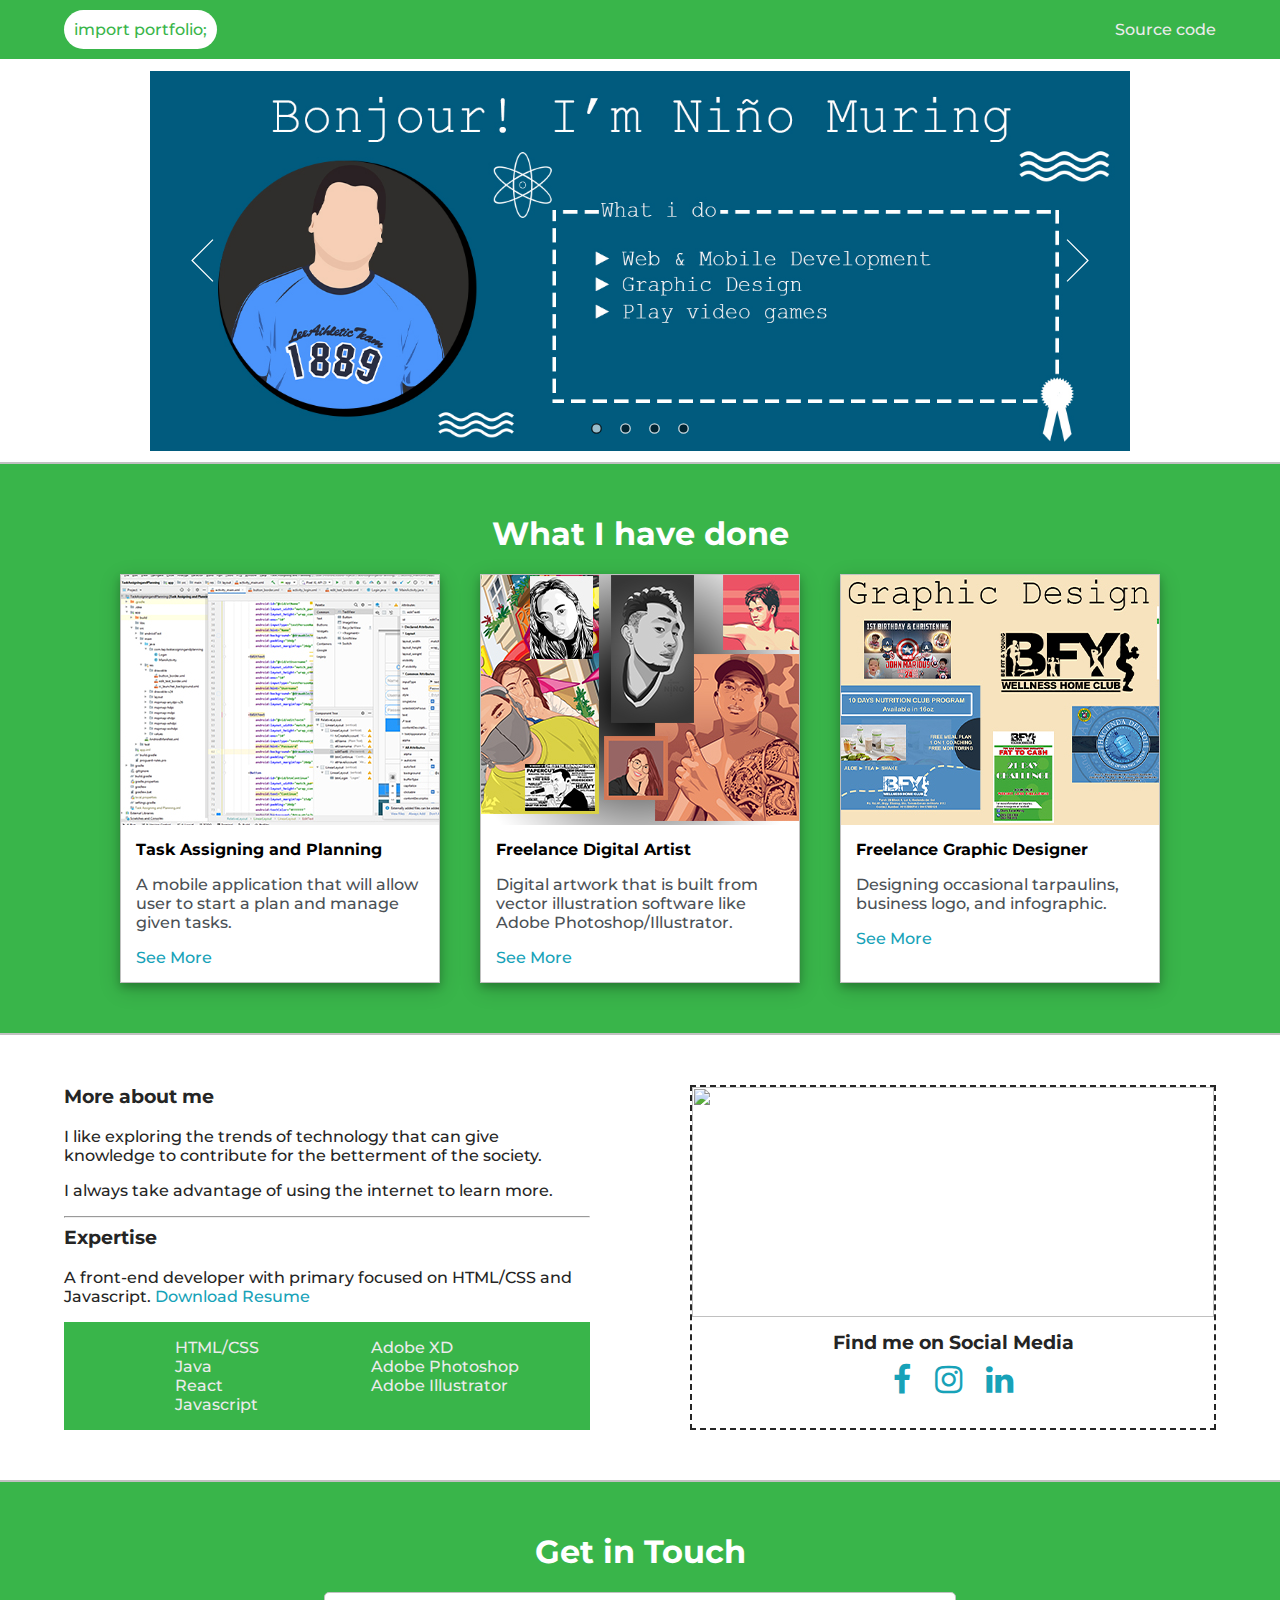
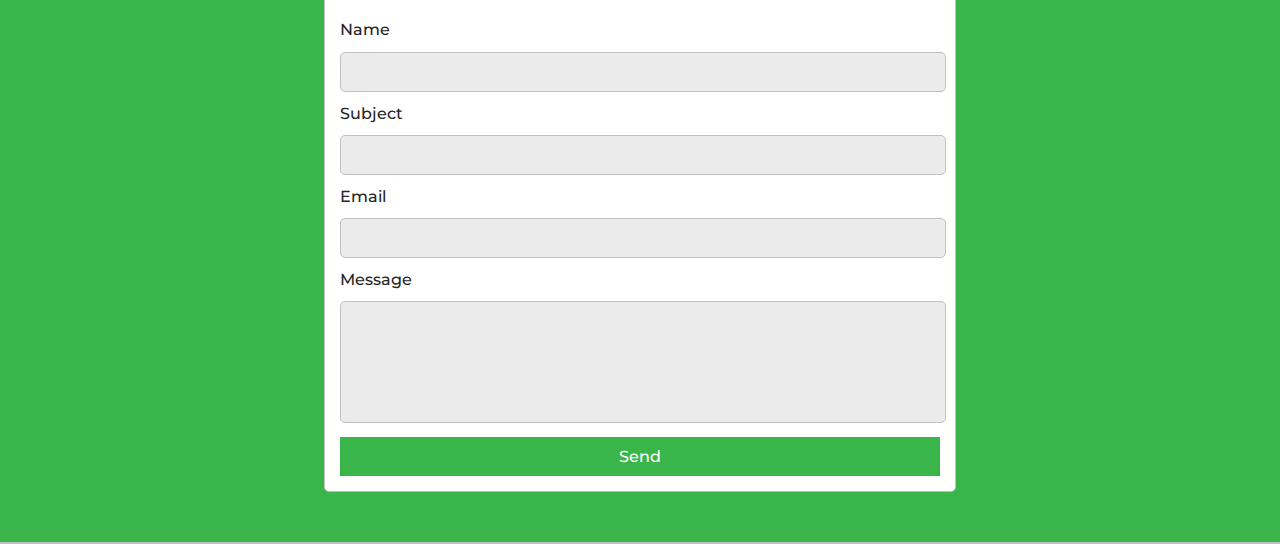
==== commit 70dda35d: "Updated Text Colors" ====
--- a/index.html
+++ b/index.html
@@ -17,155 +17,156 @@
     <body>
         <header>
             <a id="text_logo" href="https://omnuirniinngin.github.io" >import portfolio;</a>
-            <a target="_blank" href="https://github.com/omnuirniinngin/omnuirniinngin.github.io">Source code</a>
+            <a id="text_source" target="_blank" href="https://github.com/omnuirniinngin/omnuirniinngin.github.io">Source code</a>
         </header>
 
         <section class="s1">
             <div class="main_container">
-                <!-- #region Jssor Slider Begin -->
-                <!-- Generator: Jssor Slider Composer -->
-                <!-- Source: https://www.jssor.com/demos/image-slider.slider/=edit -->
-                <script src="js/jssor.slider-28.0.0.min.js" type="text/javascript"></script>
-                <script type="text/javascript">
-                    window.jssor_1_slider_init = function() {
-
-                        var jssor_1_SlideoTransitions = [
-                        [{b:500,d:1000,x:0,e:{x:6}}],
-                        [{b:-1,d:1,x:100,p:{x:{d:1,dO:9}}},{b:0,d:2000,x:0,e:{x:6},p:{x:{dl:0.1}}}],
-                        [{b:-1,d:1,x:200,p:{x:{d:1,dO:9}}},{b:0,d:2000,x:0,e:{x:6},p:{x:{dl:0.1}}}],
-                        [{b:-1,d:1,rX:20,rY:90},{b:0,d:4000,rX:0,e:{rX:1}}],
-                        [{b:-1,d:1,rY:-20},{b:0,d:4000,rY:-90,e:{rY:7}}],
-                        [{b:-1,d:1,sX:2,sY:2},{b:1000,d:3000,sX:1,sY:1,e:{sX:1,sY:1}}],
-                        [{b:-1,d:1,sX:2,sY:2},{b:1000,d:5000,sX:1,sY:1,e:{sX:3,sY:3}}],
-                        [{b:-1,d:1,tZ:300},{b:0,d:2000,o:1},{b:3500,d:3500,tZ:0,e:{tZ:1}}],
-                        [{b:-1,d:1,x:20,p:{x:{o:33,r:0.5}}},{b:0,d:1000,x:0,o:0.5,e:{x:3,o:1},p:{x:{dl:0.05,o:33},o:{dl:0.02,o:68,rd:2}}},{b:1000,d:1000,o:1,e:{o:1},p:{o:{dl:0.05,o:68,rd:2}}}],
-                        [{b:-1,d:1,da:[0,700]},{b:0,d:600,da:[700,700],e:{da:1}}],
-                        [{b:600,d:1000,o:0.4}],
-                        [{b:-1,d:1,da:[0,400]},{b:200,d:600,da:[400,400],e:{da:1}}],
-                        [{b:800,d:1000,o:0.4}],
-                        [{b:-1,d:1,sX:1.1,sY:1.1},{b:0,d:1600,o:1},{b:1600,d:5000,sX:0.9,sY:0.9,e:{sX:1,sY:1}}],
-                        [{b:0,d:1000,o:1,p:{o:{o:4}}}],
-                        [{b:1000,d:1000,o:1,p:{o:{o:4}}}]
-                        ];
-
-                        var jssor_1_options = {
-                        $AutoPlay: 1,
-                        $CaptionSliderOptions: {
-                            $Class: $JssorCaptionSlideo$,
-                            $Transitions: jssor_1_SlideoTransitions
-                        },
-                        $ArrowNavigatorOptions: {
-                            $Class: $JssorArrowNavigator$
-                        },
-                        $BulletNavigatorOptions: {
-                            $Class: $JssorBulletNavigator$,
-                            $SpacingX: 16,
-                            $SpacingY: 16
+                <div class="gallery_container">
+                    <!-- #region Jssor Slider Begin -->
+                    <!-- Generator: Jssor Slider Composer -->
+                    <!-- Source: https://www.jssor.com/demos/image-slider.slider/=edit -->
+                    <script src="js/jssor.slider-28.0.0.min.js" type="text/javascript"></script>
+                    <script type="text/javascript">
+                        window.jssor_1_slider_init = function() {
+
+                            var jssor_1_SlideoTransitions = [
+                            [{b:500,d:1000,x:0,e:{x:6}}],
+                            [{b:-1,d:1,x:100,p:{x:{d:1,dO:9}}},{b:0,d:2000,x:0,e:{x:6},p:{x:{dl:0.1}}}],
+                            [{b:-1,d:1,x:200,p:{x:{d:1,dO:9}}},{b:0,d:2000,x:0,e:{x:6},p:{x:{dl:0.1}}}],
+                            [{b:-1,d:1,rX:20,rY:90},{b:0,d:4000,rX:0,e:{rX:1}}],
+                            [{b:-1,d:1,rY:-20},{b:0,d:4000,rY:-90,e:{rY:7}}],
+                            [{b:-1,d:1,sX:2,sY:2},{b:1000,d:3000,sX:1,sY:1,e:{sX:1,sY:1}}],
+                            [{b:-1,d:1,sX:2,sY:2},{b:1000,d:5000,sX:1,sY:1,e:{sX:3,sY:3}}],
+                            [{b:-1,d:1,tZ:300},{b:0,d:2000,o:1},{b:3500,d:3500,tZ:0,e:{tZ:1}}],
+                            [{b:-1,d:1,x:20,p:{x:{o:33,r:0.5}}},{b:0,d:1000,x:0,o:0.5,e:{x:3,o:1},p:{x:{dl:0.05,o:33},o:{dl:0.02,o:68,rd:2}}},{b:1000,d:1000,o:1,e:{o:1},p:{o:{dl:0.05,o:68,rd:2}}}],
+                            [{b:-1,d:1,da:[0,700]},{b:0,d:600,da:[700,700],e:{da:1}}],
+                            [{b:600,d:1000,o:0.4}],
+                            [{b:-1,d:1,da:[0,400]},{b:200,d:600,da:[400,400],e:{da:1}}],
+                            [{b:800,d:1000,o:0.4}],
+                            [{b:-1,d:1,sX:1.1,sY:1.1},{b:0,d:1600,o:1},{b:1600,d:5000,sX:0.9,sY:0.9,e:{sX:1,sY:1}}],
+                            [{b:0,d:1000,o:1,p:{o:{o:4}}}],
+                            [{b:1000,d:1000,o:1,p:{o:{o:4}}}]
+                            ];
+
+                            var jssor_1_options = {
+                            $AutoPlay: 1,
+                            $CaptionSliderOptions: {
+                                $Class: $JssorCaptionSlideo$,
+                                $Transitions: jssor_1_SlideoTransitions
+                            },
+                            $ArrowNavigatorOptions: {
+                                $Class: $JssorArrowNavigator$
+                            },
+                            $BulletNavigatorOptions: {
+                                $Class: $JssorBulletNavigator$,
+                                $SpacingX: 16,
+                                $SpacingY: 16
+                            }
+                            };
+
+                            var jssor_1_slider = new $JssorSlider$("jssor_1", jssor_1_options);
+
+                            /*#region responsive code begin*/
+
+                            var MAX_WIDTH = 980;
+
+                            function ScaleSlider() {
+                                var containerElement = jssor_1_slider.$Elmt.parentNode;
+                                var containerWidth = containerElement.clientWidth;
+
+                                if (containerWidth) {
+
+                                    var expectedWidth = Math.min(MAX_WIDTH || containerWidth, containerWidth);
+
+                                    jssor_1_slider.$ScaleWidth(expectedWidth);
+                                }
+                                else {
+                                    window.setTimeout(ScaleSlider, 30);
+                                }
+                            }
+
+                            ScaleSlider();
+
+                            $Jssor$.$AddEvent(window, "load", ScaleSlider);
+                            $Jssor$.$AddEvent(window, "resize", ScaleSlider);
+                            $Jssor$.$AddEvent(window, "orientationchange", ScaleSlider);
+                            /*#endregion responsive code end*/
+                        };
+                    </script>
+
+                    <style>
+                        /*jssor slider loading skin double-tail-spin css*/
+                        .jssorl-004-double-tail-spin img {
+                            animation-name: jssorl-004-double-tail-spin;
+                            animation-duration: 1.6s;
+                            animation-iteration-count: infinite;
+                            animation-timing-function: linear;
                         }
-                        };
-
-                        var jssor_1_slider = new $JssorSlider$("jssor_1", jssor_1_options);
-
-                        /*#region responsive code begin*/
-
-                        var MAX_WIDTH = 980;
-
-                        function ScaleSlider() {
-                            var containerElement = jssor_1_slider.$Elmt.parentNode;
-                            var containerWidth = containerElement.clientWidth;
-
-                            if (containerWidth) {
-
-                                var expectedWidth = Math.min(MAX_WIDTH || containerWidth, containerWidth);
-
-                                jssor_1_slider.$ScaleWidth(expectedWidth);
-                            }
-                            else {
-                                window.setTimeout(ScaleSlider, 30);
-                            }
+
+                        @keyframes jssorl-004-double-tail-spin {
+                            from { transform: rotate(0deg); }
+                            to { transform: rotate(360deg); }
                         }
 
-                        ScaleSlider();
-
-                        $Jssor$.$AddEvent(window, "load", ScaleSlider);
-                        $Jssor$.$AddEvent(window, "resize", ScaleSlider);
-                        $Jssor$.$AddEvent(window, "orientationchange", ScaleSlider);
-                        /*#endregion responsive code end*/
-                    };
-                </script>
-
-                <style>
-                    /*jssor slider loading skin double-tail-spin css*/
-                    .jssorl-004-double-tail-spin img {
-                        animation-name: jssorl-004-double-tail-spin;
-                        animation-duration: 1.6s;
-                        animation-iteration-count: infinite;
-                        animation-timing-function: linear;
-                    }
-
-                    @keyframes jssorl-004-double-tail-spin {
-                        from { transform: rotate(0deg); }
-                        to { transform: rotate(360deg); }
-                    }
-
-                    /*jssor slider bullet skin 031 css*/
-                    .jssorb031 {position:absolute;}
-                    .jssorb031 .i {position:absolute;cursor:pointer;}
-                    .jssorb031 .i .b {fill:#000;fill-opacity:0.6;stroke:#fff;stroke-width:1600;stroke-miterlimit:10;stroke-opacity:0.8;}
-                    .jssorb031 .i:hover .b {fill:#fff;fill-opacity:1;stroke:#000;stroke-opacity:1;}
-                    .jssorb031 .iav .b {fill:#fff;stroke:#000;stroke-width:1600;fill-opacity:.6;}
-                    .jssorb031 .i.idn {opacity:.3;}
-
-                    /*jssor slider arrow skin 051 css*/
-                    .jssora051 {display:block;position:absolute;cursor:pointer;}
-                    .jssora051 .a {fill:none;stroke:#fff;stroke-width:360;stroke-miterlimit:10;}
-                    .jssora051:hover {opacity:.8;}
-                    .jssora051.jssora051dn {opacity:.5;}
-                    .jssora051.jssora051ds {opacity:.3;pointer-events:none;}
-                </style>
-                <div id="jssor_1" style="position:relative;margin:0 auto;top:0px;left:0px;width:980px;height:380px;overflow:hidden;visibility:hidden;margin-top: 50px;">
-                    <!-- Loading Screen -->
-                    <div data-u="loading" class="jssorl-004-double-tail-spin" style="position:absolute;top:0px;left:0px;width:100%;height:100%;text-align:center;background-color:rgba(0,0,0,0.7);">
-                        <img style="margin-top:-19px;position:relative;top:50%;width:38px;height:38px;" src="images/double-tail-spin.svg" />
-                    </div>
-                    <div data-u="slides" style="cursor:default;position:relative;top:0px;left:0px;width:980px;height:380px;overflow:hidden;">
-                        <div>
-                            <img data-u="image" src="images/img_1.jpg" />
-                        </div>
-                        <div>
-                            <img data-u="image" src="images/img_2.jpg" />
-                        </div>
-                        <div>
-                            <img data-u="image" src="images/img_3.jpg" />
-                        </div>
-                        <div>
-                            <img data-u="image" src="images/img_4.jpg" />
-                        </div>
-                    </div>
-                    <!-- Bullet Navigator -->
-                    <div data-u="navigator" class="jssorb031" style="position:absolute;bottom:16px;right:16px;" data-autocenter="1" data-scale="0.5" data-scale-bottom="0.75">
-                        <div data-u="prototype" class="i" style="width:13px;height:13px;">
+                        /*jssor slider bullet skin 031 css*/
+                        .jssorb031 {position:absolute;}
+                        .jssorb031 .i {position:absolute;cursor:pointer;}
+                        .jssorb031 .i .b {fill:#000;fill-opacity:0.6;stroke:#fff;stroke-width:1600;stroke-miterlimit:10;stroke-opacity:0.8;}
+                        .jssorb031 .i:hover .b {fill:#fff;fill-opacity:1;stroke:#000;stroke-opacity:1;}
+                        .jssorb031 .iav .b {fill:#fff;stroke:#000;stroke-width:1600;fill-opacity:.6;}
+                        .jssorb031 .i.idn {opacity:.3;}
+
+                        /*jssor slider arrow skin 051 css*/
+                        .jssora051 {display:block;position:absolute;cursor:pointer;}
+                        .jssora051 .a {fill:none;stroke:#fff;stroke-width:360;stroke-miterlimit:10;}
+                        .jssora051:hover {opacity:.8;}
+                        .jssora051.jssora051dn {opacity:.5;}
+                        .jssora051.jssora051ds {opacity:.3;pointer-events:none;}
+                    </style>
+                    <div id="jssor_1" style="position:relative;margin:0 auto;top:0px;left:0px;width:980px;height:380px;overflow:hidden;visibility:hidden;margin-top: 1%; margin-bottom: 1%; ">
+                        <!-- Loading Screen -->
+                        <div data-u="loading" class="jssorl-004-double-tail-spin" style="position:absolute;top:0px;left:0px;width:100%;height:100%;text-align:center;background-color:rgba(0,0,0,0.7);">
+                            <img style="margin-top:-19px;position:relative;top:50%;width:38px;height:38px;" src="images/double-tail-spin.svg" />
+                        </div>
+                        <div data-u="slides" style="cursor:default;position:relative;top:0px;left:0px;width:980px;height:380px;overflow:hidden;">
+                            <div>
+                                <img data-u="image" src="images/img_1.jpg" />
+                            </div>
+                            <div>
+                                <img data-u="image" src="images/img_2.jpg" />
+                            </div>
+                            <div>
+                                <img data-u="image" src="images/img_3.jpg" />
+                            </div>
+                            <div>
+                                <img data-u="image" src="images/img_4.jpg" />
+                            </div>
+                        </div>
+                        <!-- Bullet Navigator -->
+                        <div data-u="navigator" class="jssorb031" style="position:absolute;bottom:16px;right:16px;" data-autocenter="1" data-scale="0.5" data-scale-bottom="0.75">
+                            <div data-u="prototype" class="i" style="width:13px;height:13px;">
+                                <svg viewbox="0 0 16000 16000" style="position:absolute;top:0;left:0;width:100%;height:100%;">
+                                    <circle class="b" cx="8000" cy="8000" r="5800"></circle>
+                                </svg>
+                            </div>
+                        </div>
+                        <!-- Arrow Navigator -->
+                        <div data-u="arrowleft" class="jssora051" style="width:55px;height:55px;top:0px;left:25px;" data-autocenter="2" data-scale="0.75" data-scale-left="0.75">
                             <svg viewbox="0 0 16000 16000" style="position:absolute;top:0;left:0;width:100%;height:100%;">
-                                <circle class="b" cx="8000" cy="8000" r="5800"></circle>
+                                <polyline class="a" points="11040,1920 4960,8000 11040,14080 "></polyline>
                             </svg>
                         </div>
-                    </div>
-                    <!-- Arrow Navigator -->
-                    <div data-u="arrowleft" class="jssora051" style="width:55px;height:55px;top:0px;left:25px;" data-autocenter="2" data-scale="0.75" data-scale-left="0.75">
-                        <svg viewbox="0 0 16000 16000" style="position:absolute;top:0;left:0;width:100%;height:100%;">
-                            <polyline class="a" points="11040,1920 4960,8000 11040,14080 "></polyline>
-                        </svg>
-                    </div>
-                    <div data-u="arrowright" class="jssora051" style="width:55px;height:55px;top:0px;right:25px;" data-autocenter="2" data-scale="0.75" data-scale-right="0.75">
-                        <svg viewbox="0 0 16000 16000" style="position:absolute;top:0;left:0;width:100%;height:100%;">
-                            <polyline class="a" points="4960,1920 11040,8000 4960,14080 "></polyline>
-                        </svg>
-                    </div>
+                        <div data-u="arrowright" class="jssora051" style="width:55px;height:55px;top:0px;right:25px;" data-autocenter="2" data-scale="0.75" data-scale-right="0.75">
+                            <svg viewbox="0 0 16000 16000" style="position:absolute;top:0;left:0;width:100%;height:100%;">
+                                <polyline class="a" points="4960,1920 11040,8000 4960,14080 "></polyline>
+                            </svg>
+                        </div>
+                    </div>
+                    <script type="text/javascript">jssor_1_slider_init();
+                    </script>
+                    <!-- #endregion Jssor Slider End -->
                 </div>
-                <script type="text/javascript">jssor_1_slider_init();
-                </script>
-                <!-- #endregion Jssor Slider End -->
-                </div> -->
             </div>
         </section>
 
--- a/default.css
+++ b/default.css
@@ -59,29 +59,26 @@
     border-radius: 20px;
 }
 
-#text_logo a:hover{
-    color: var(--mainText);
-}
-
 header a{
+    color: var(--secondaryColor);
     text-decoration: none;
     font-family: "Montserrat", sans-serif;
     font-weight: 500;
-    color: var(--mainText);
-}
-
-header a{
+    
+}
+
+header #text_source a{
     transition: all 0.3 ease 0s;
 }
 
-header a:hover{
+header #text_source :hover{
     color: var(--secondaryColor);
 }
 
 .s1{
     overflow: auto;
     border-bottom: 2px solid var(--borderColor);
-    padding-bottom: 50px;
+    background-color: #fff;
 }
 .s2{
     overflow: auto;
@@ -129,12 +126,17 @@
     display: grid;
     grid-template-columns: repeat(auto-fit, minmax(320px, 1fr));
     padding-top: 50px;
+    padding-bottom: 50px;
     gap: 100px;
 }
 #skills{
     display: flex;
     justify-content: space-evenly;
     background-color: var(--mainColor);
+}
+
+#skills li{
+    color: var(--secondaryColor);
 }
 
 .social_links{
@@ -209,10 +211,4 @@
     }
 }
 
-@media screen and (min-width: 800px){
-    .gallery_container{
-        width: 100%;
-    }
-}
-
-
+
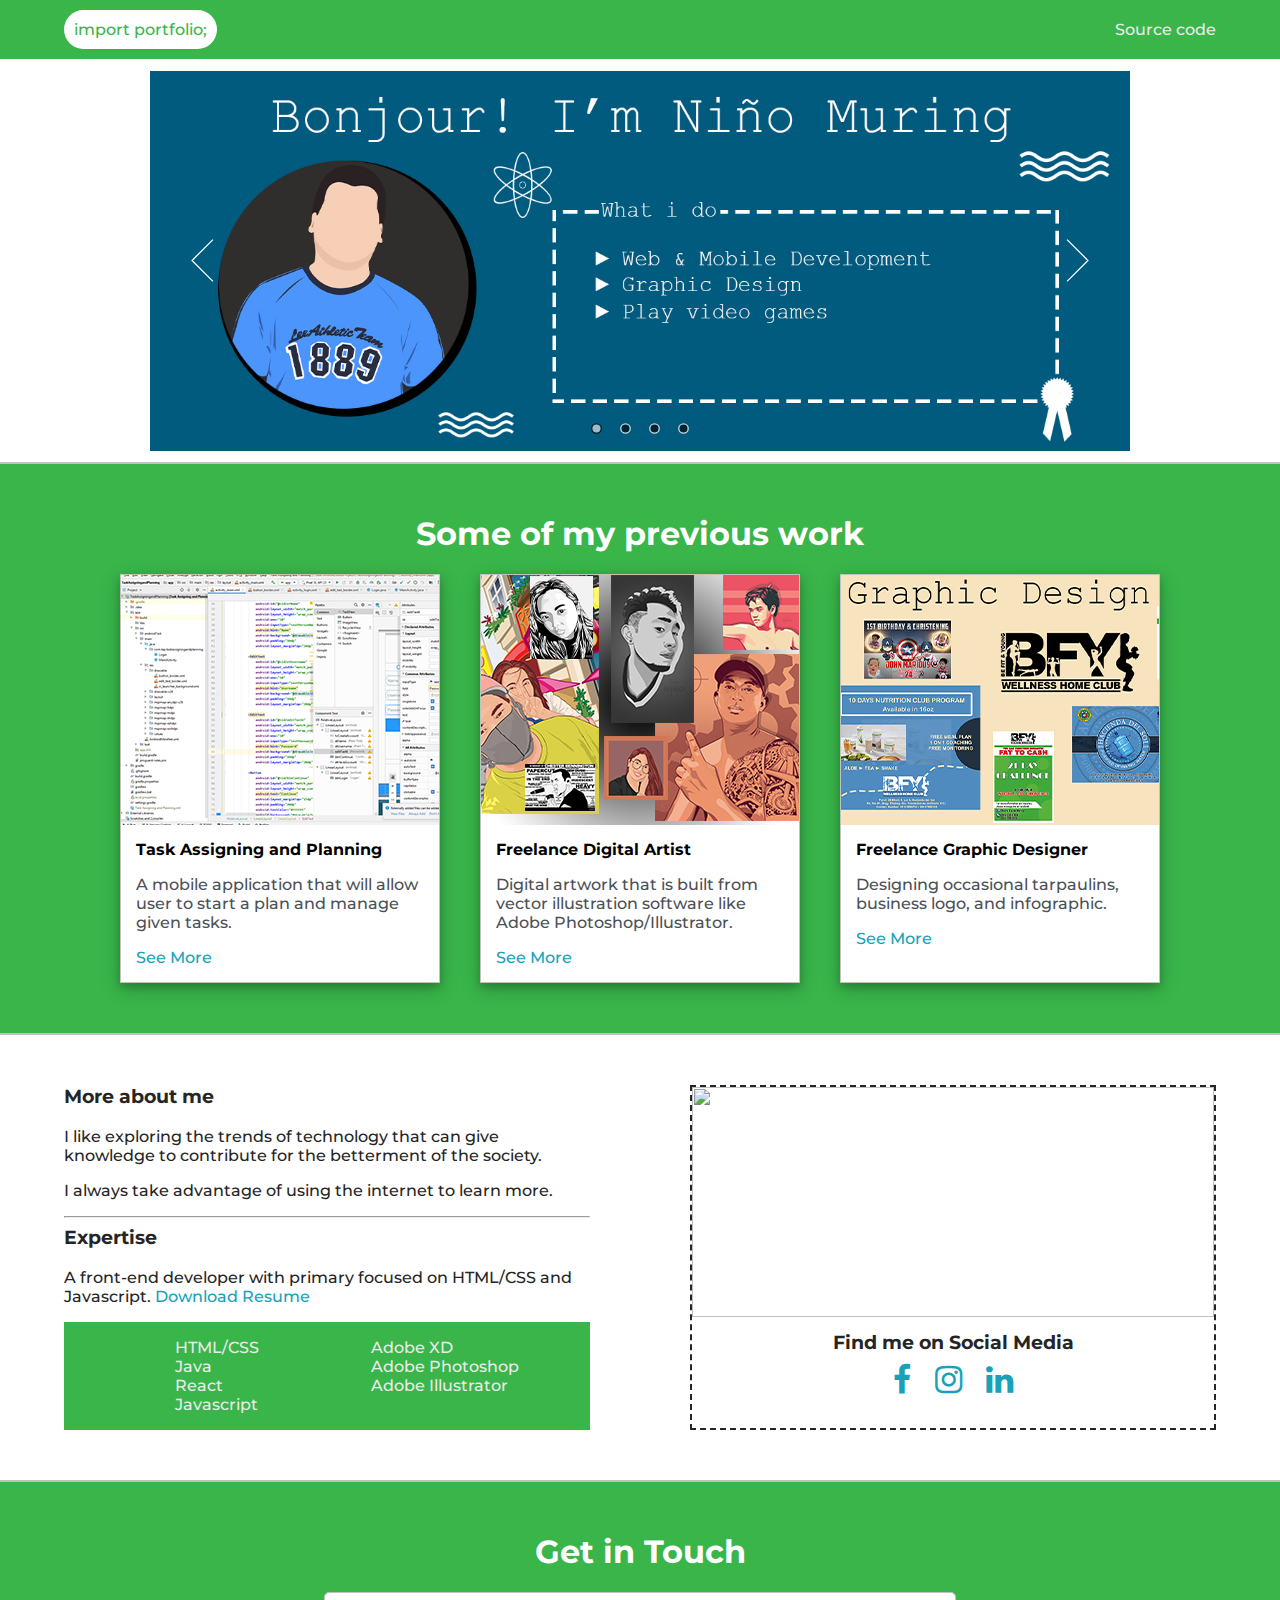
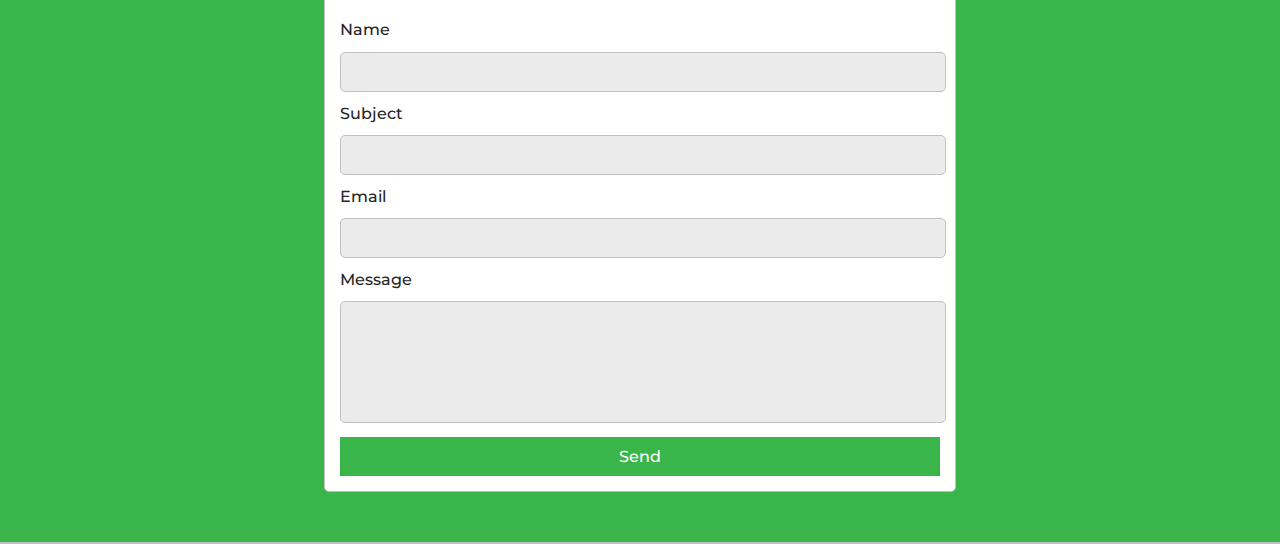
==== commit 7fa11e9f: "added new page" ====
--- a/index.html
+++ b/index.html
@@ -172,7 +172,7 @@
 
         <section class="s2">
             <div class="main_container">
-                <h1 style="text-align: center; color: #fff; margin-top: 50px;">What I have done</h1>
+                <h1 style="text-align: center; color: #fff; margin-top: 50px;">Some of my previous work</h1>
 
                 <div class="works_wrapper">
 
@@ -182,7 +182,7 @@
                             <h4 class="work_title">Task Assigning and Planning</h4>
                             <p class="work_intro">A mobile application that will allow user
                                 to start a plan and manage given tasks. </p>
-                            <a href="#">See More</a>
+                            <a href="tap.html">See More</a>
                         </div>
                     </div>
 
@@ -193,7 +193,7 @@
                             <p class="work_intro">Digital artwork that is built from
                                 vector illustration software like Adobe Photoshop/Illustrator.
                             </p>
-                            <a target="_blank" href="https://drive.google.com/drive/folders/13EM7Zf1nXkrMxq08PW7M4SujTU2urE2M?usp=sharing">See More</a>
+                            <a target="_blank" href="digiart.html">See More</a>
                         </div>
                     </div>
 
--- a/default.css
+++ b/default.css
@@ -200,6 +200,85 @@
     border: none;
 }
 
+/* tap.html css */
+.intro-wrapper{
+    margin-top: 20px;
+    border: 1px solid var(--borderColor);
+    display: flex;
+    align-items: center;
+}
+
+.intro-wrapper img{
+    width: 200px;
+    height: 200px;
+}
+
+.left-column{
+    border: 1px dashed lightgreen;
+}
+
+.right-column{
+    border: 1px dashed lightgreen;
+}
+.swiper-container{
+    width: 100%;
+    max-width: 40%;
+    height: 100%;
+}
+.swiper-wrapper{
+    align-items: center;
+}
+.swiper-slide{
+    border-radius: 7px;
+    width: 174px;
+    height: 310px;
+    font-size: 18px;
+
+    /* Center slide vertically */
+    display: -webkit-box;
+    display: -ms-flexbox;
+    display: -webkit-flex;
+    display: flex;
+    -webkit-box-pack: center;
+    -ms-flex-pack: center;
+    -webkit-justify-content: center;
+    justify-content: center;
+    -webkit-box-align: center;
+    -ms-flex-align: center;
+    -webkit-align-items: center;
+    align-items: center;
+}
+.swiper-slide img{
+    max-width: 100%;
+    height: auto;
+    border-radius: 7px;
+}
+
+.documentation{
+    margin-top: 20px;
+}
+
+.documentation h3{
+    color: var(--secondaryColor);
+    text-align: center;
+}
+
+.documentation p{
+    text-align: justify;
+    color: var(--secondaryColor);
+}
+
+.figures{
+    text-align: center;
+}
+
+.figures img{
+    max-width: 1000px;
+    height: auto;
+    background-color: #fff;
+    border-radius: 7px;
+}
+
 .main_container{
     width: 90%;
     margin: 0 auto;
